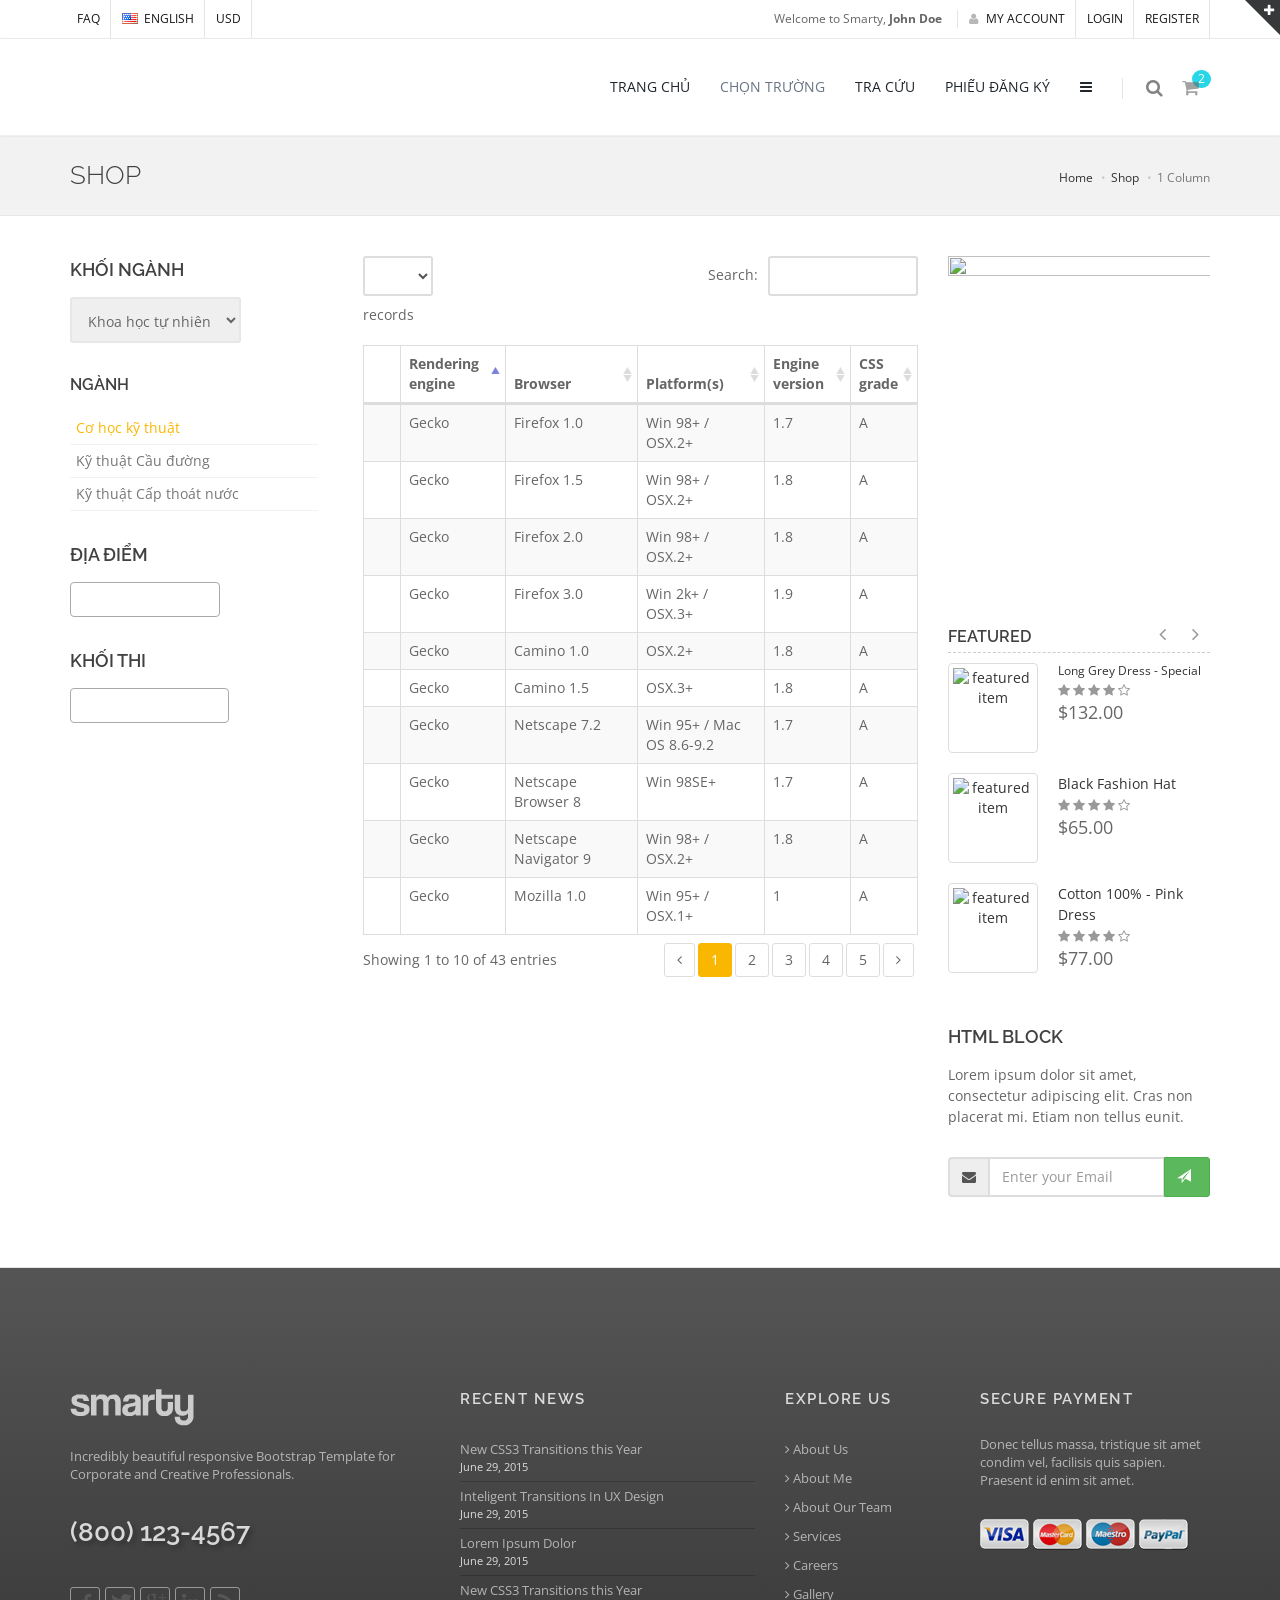
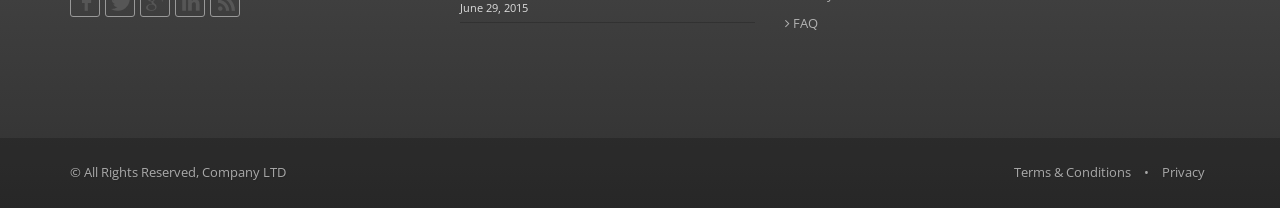
==== static/chon-truong.html @ 38bfbba5 "+ Restructure + Create Chon Truong page" ====
<!DOCTYPE html>
<!--[if IE 8]>			<html class="ie ie8"> <![endif]-->
<!--[if IE 9]>			<html class="ie ie9"> <![endif]-->
<!--[if gt IE 9]><!-->	<html> <!--<![endif]-->
	
<head>
		<meta charset="utf-8" />
		<title>Hỗ trợ kỳ thi THPT Quốc Gia 2017 - FPT University Students' Project</title>
		<meta name="keywords" content="" />
		<meta name="description" content="" />
		<meta name="Author" content="" />

		<!-- mobile settings -->
		<meta name="viewport" content="width=device-width, maximum-scale=1, initial-scale=1, user-scalable=0" />
		<!--[if IE]><meta http-equiv='X-UA-Compatible' content='IE=edge,chrome=1'><![endif]-->

		<!-- WEB FONTS : use %7C instead of | (pipe) -->
		<link href="https://fonts.googleapis.com/css?family=Open+Sans:300,400%7CRaleway:300,400,500,600,700%7CLato:300,400,400italic,600,700" rel="stylesheet" type="text/css" />

		<!-- CORE CSS -->
		<link href="assets/plugins/bootstrap/css/bootstrap.min.css" rel="stylesheet" type="text/css" />
		
		<!-- THEME CSS -->
		<link href="assets/css/essentials.css" rel="stylesheet" type="text/css" />
		<link href="assets/css/layout.css" rel="stylesheet" type="text/css" />

		<!-- PAGE LEVEL SCRIPTS -->
		<link href="assets/css/header-1.css" rel="stylesheet" type="text/css" />
		<link href="assets/css/layout-shop.css" rel="stylesheet" type="text/css" />
		<link href="assets/css/color_scheme/yellow.css" rel="stylesheet" type="text/css" id="color_scheme" />

		<!-- CSS DATATABLES -->
		<link href="assets/css/layout-datatables.css" rel="stylesheet" type="text/css" />

		<!-- CUSTOM -->
		<link href="assets/css/custom.css" rel="stylesheet" type="text/css" />
	</head>

	<!--
		AVAILABLE BODY CLASSES:
		
		smoothscroll 			= create a browser smooth scroll
		enable-animation		= enable WOW animations

		bg-grey					= grey background
		grain-grey				= grey grain background
		grain-blue				= blue grain background
		grain-green				= green grain background
		grain-blue				= blue grain background
		grain-orange			= orange grain background
		grain-yellow			= yellow grain background
		
		boxed 					= boxed layout
		pattern1 ... patern11	= pattern background
		menu-vertical-hide		= hidden, open on click
		
		BACKGROUND IMAGE [together with .boxed class]
		data-background="assets/images/boxed_background/1.jpg"
	-->
	<body class="smoothscroll enable-animation">

		<!-- SLIDE TOP -->
		<div id="slidetop">

			<div class="container">
				
				<div class="row">

					<div class="col-md-4">
						<h6><i class="icon-heart"></i> WHY SMARTY?</h6>
						<p>Lorem ipsum dolor sit amet, consectetur adipiscing elit. Maecenas metus nulla, commodo a sodales sed, dignissim pretium nunc. Nam et lacus neque. Ut enim massa, sodales tempor convallis et, iaculis ac massa. </p>
					</div>

					<div class="col-md-4">
						<h6><i class="icon-attachment"></i> RECENTLY VISITED</h6>
						<ul class="list-unstyled">
							<li><a href="#"><i class="fa fa-angle-right"></i> Consectetur adipiscing elit amet</a></li>
							<li><a href="#"><i class="fa fa-angle-right"></i> This is a very long text, very very very very very very very very very very very very </a></li>
							<li><a href="#"><i class="fa fa-angle-right"></i> Lorem ipsum dolor sit amet</a></li>
							<li><a href="#"><i class="fa fa-angle-right"></i> Dolor sit amet,consectetur adipiscing elit amet</a></li>
							<li><a href="#"><i class="fa fa-angle-right"></i> Consectetur adipiscing elit amet,consectetur adipiscing elit</a></li>
						</ul>
					</div>

					<div class="col-md-4">
						<h6><i class="icon-envelope"></i> CONTACT INFO</h6>
						<ul class="list-unstyled">
							<li><b>Address:</b> PO Box 21132, Here Weare St, <br /> Melbourne, Vivas 2355 Australia</li>
							<li><b>Phone:</b> 1-800-565-2390</li>
							<li><b>Email:</b> <a href="mailto:support@yourname.com">support@yourname.com</a></li>
						</ul>
					</div>

				</div>

			</div>

			<a class="slidetop-toggle" href="#"><!-- toggle button --></a>

		</div>
		<!-- /SLIDE TOP -->


		<!-- wrapper -->
		<div id="wrapper">

			<!-- Top Bar -->
			<div id="topBar">
				<div class="container">

					<!-- right -->
					<ul class="top-links list-inline pull-right">
						<li class="text-welcome hidden-xs">Welcome to Smarty, <strong>John Doe</strong></li>
						<li>
							<a class="dropdown-toggle no-text-underline" data-toggle="dropdown" href="#"><i class="fa fa-user hidden-xs"></i> MY ACCOUNT</a>
							<ul class="dropdown-menu pull-right">
								<li><a tabindex="-1" href="#"><i class="fa fa-history"></i> ORDER HISTORY</a></li>
								<li class="divider"></li>
								<li><a tabindex="-1" href="#"><i class="fa fa-bookmark"></i> MY WISHLIST</a></li>
								<li><a tabindex="-1" href="#"><i class="fa fa-edit"></i> MY REVIEWS</a></li>
								<li><a tabindex="-1" href="#"><i class="fa fa-cog"></i> MY SETTINGS</a></li>
								<li class="divider"></li>
								<li><a tabindex="-1" href="#"><i class="glyphicon glyphicon-off"></i> LOGOUT</a></li>
							</ul>
						</li>
						<li class="hidden-xs"><a href="page-login-1.html">LOGIN</a></li>
						<li class="hidden-xs"><a href="page-register-1.html">REGISTER</a></li>
					</ul>

					<!-- left -->
					<ul class="top-links list-inline">
						<li class="hidden-xs"><a href="page-faq-1.html">FAQ</a></li>
						<li>
							<a class="dropdown-toggle no-text-underline" data-toggle="dropdown" href="#"><img class="flag-lang" src="assets/images/flags/us.png" width="16" height="11" alt="lang" /> ENGLISH</a>
							<ul class="dropdown-langs dropdown-menu">
								<li><a tabindex="-1" href="#"><img class="flag-lang" src="assets/images/flags/us.png" width="16" height="11" alt="lang" /> ENGLISH</a></li>
								<li class="divider"></li>
								<li><a tabindex="-1" href="#"><img class="flag-lang" src="assets/images/flags/de.png" width="16" height="11" alt="lang" /> GERMAN</a></li>
								<li><a tabindex="-1" href="#"><img class="flag-lang" src="assets/images/flags/ru.png" width="16" height="11" alt="lang" /> RUSSIAN</a></li>
								<li><a tabindex="-1" href="#"><img class="flag-lang" src="assets/images/flags/it.png" width="16" height="11" alt="lang" /> ITALIAN</a></li>
							</ul>
						</li>
						<li>
							<a class="dropdown-toggle no-text-underline" data-toggle="dropdown" href="#">USD</a>
							<ul class="dropdown-langs dropdown-menu">
								<li><a tabindex="-1" href="#">USD</a></li>
								<li class="divider"></li>
								<li><a tabindex="-1" href="#">EUR</a></li>
								<li><a tabindex="-1" href="#">GBP</a></li>
							</ul>
						</li>
					</ul>

				</div>
			</div>
			<!-- /Top Bar -->

			<!-- 
				AVAILABLE HEADER CLASSES

				Default nav height: 96px
				.header-md 		= 70px nav height
				.header-sm 		= 60px nav height

				.noborder 		= remove bottom border (only with transparent use)
				.transparent	= transparent header
				.translucent	= translucent header
				.sticky			= sticky header
				.static			= static header
				.dark			= dark header
				.bottom			= header on bottom
				
				shadow-before-1 = shadow 1 header top
				shadow-after-1 	= shadow 1 header bottom
				shadow-before-2 = shadow 2 header top
				shadow-after-2 	= shadow 2 header bottom
				shadow-before-3 = shadow 3 header top
				shadow-after-3 	= shadow 3 header bottom

				.clearfix		= required for mobile menu, do not remove!

				Example Usage:  class="clearfix sticky header-sm transparent noborder"
			-->
			<div id="header" class="sticky clearfix">

				<!-- SEARCH HEADER -->
				<div class="search-box over-header">
					<a id="closeSearch" href="#" class="glyphicon glyphicon-remove"></a>

					<form action="http://theme.stepofweb.com/Smarty/v1.1.2/HTML/page-search-result-1.html" method="get">
						<input type="text" class="form-control" placeholder="SEARCH" />
					</form>
				</div> 
				<!-- /SEARCH HEADER -->


				<!-- TOP NAV -->
				<header id="topNav">
					<div class="container">

						<!-- Mobile Menu Button -->
						<button class="btn btn-mobile" data-toggle="collapse" data-target=".nav-main-collapse">
							<i class="fa fa-bars"></i>
						</button>

						<!-- BUTTONS -->
						<ul class="pull-right nav nav-pills nav-second-main">

							<!-- SEARCH -->
							<li class="search">
								<a href="javascript:;">
									<i class="fa fa-search"></i>
								</a>
							</li>
							<!-- /SEARCH -->


							<!-- QUICK SHOP CART -->
							<li class="quick-cart">
								<a href="#">
									<span class="badge badge-aqua btn-xs badge-corner">2</span>
									<i class="fa fa-shopping-cart"></i> 
								</a>
								<div class="quick-cart-box">
									<h4>Shop Cart</h4>

									<div class="quick-cart-wrapper">

										<a href="#"><!-- cart item -->
											<img src="assets/images/demo/people/300x300/4-min.jpg" width="45" height="45" alt="" />
											<h6><span>2x</span> RED BAG WITH HUGE POCKETS</h6>
											<small>$37.21</small>
										</a><!-- /cart item -->

										<a href="#"><!-- cart item -->
											<img src="assets/images/demo/people/300x300/5-min.jpg" width="45" height="45" alt="" />
											<h6><span>2x</span> THIS IS A VERY LONG TEXT AND WILL BE TRUNCATED</h6>
											<small>$17.18</small>
										</a><!-- /cart item -->

										<!-- cart no items example -->
										<!--
										<a class="text-center" href="#">
											<h6>0 ITEMS ON YOUR CART</h6>
										</a>
										-->

									</div>

									<!-- quick cart footer -->
									<div class="quick-cart-footer clearfix">
										<a href="shop-cart.html" class="btn btn-primary btn-xs pull-right">VIEW CART</a>
										<span class="pull-left"><strong>TOTAL:</strong> $54.39</span>
									</div>
									<!-- /quick cart footer -->

								</div>
							</li>
							<!-- /QUICK SHOP CART -->

						</ul>
						<!-- /BUTTONS -->

						<!-- Logo -->
						<a class="logo pull-left" href="index.html">
							<img src="http://fpt.edu.vn/wp-content/uploads/2015/03/cropped-logo-co-kem-3-sao-012.png" alt="" />
						</a>

						<!-- 
							Top Nav 
							
							AVAILABLE CLASSES:
							submenu-dark = dark sub menu
						-->
						<div class="navbar-collapse pull-right nav-main-collapse collapse submenu-dark">
							<nav class="nav-main">

								<!--
									NOTE
									
									For a regular link, remove "dropdown" class from LI tag and "dropdown-toggle" class from the href.
									Direct Link Example: 

									<li>
										<a href="#">HOME</a>
									</li>
								-->
								
								<ul id="topMain" class="nav nav-pills nav-main">
									<li><!-- HOME -->
										<a href="#">
											TRANG CHỦ
										</a>
									</li>
									<li class="active">
										<a href="#">
											CHỌN TRƯỜNG
										</a>
									</li>
									<li>
										<a href="#">
											TRA CỨU
										</a>
									</li>
									<li>
										<a href="#">
											PHIẾU ĐĂNG KÝ
										</a>
									</li>
									<li>
										<a id="sidepanel_btn" href="#" class="fa fa-bars"></a>
									</li>
								</ul>

							</nav>
						</div>

					</div>
				</header>
				<!-- /Top Nav -->

			</div>


			<!-- 
				PAGE HEADER 
				
				CLASSES:
					.page-header-xs	= 20px margins
					.page-header-md	= 50px margins
					.page-header-lg	= 80px margins
					.page-header-xlg= 130px margins
					.dark			= dark page header

					.shadow-before-1 	= shadow 1 header top
					.shadow-after-1 	= shadow 1 header bottom
					.shadow-before-2 	= shadow 2 header top
					.shadow-after-2 	= shadow 2 header bottom
					.shadow-before-3 	= shadow 3 header top
					.shadow-after-3 	= shadow 3 header bottom
			-->
			<section class="page-header page-header-xs">
				<div class="container">

					<h1>SHOP</h1>

					<!-- breadcrumbs -->
					<ol class="breadcrumb">
						<li><a href="#">Home</a></li>
						<li><a href="#">Shop</a></li>
						<li class="active">1 Column</li>
					</ol><!-- /breadcrumbs -->

				</div>
			</section>
			<!-- /PAGE HEADER -->




			<!-- -->
			<section>
				<div class="container">
					
					<div class="row">

						<!-- CENTER -->
						<div class="col-lg-6 col-md-6 col-sm-6 col-lg-push-3 col-md-push-3 col-sm-push-3">
							<!-- HTML DATATABLES -->
							<table class="table table-striped table-bordered table-hover" id="sample_3">
								<thead>
									<tr>
										<th>Rendering engine</th>
										<th>Browser</th>
										<th class="hidden-xs">Platform(s)</th>
										<th class="hidden-xs">Engine version</th>
										<th class="hidden-xs">CSS grade</th>
									</tr>
								</thead>
								<tbody>
									<tr>
										<td>Trident
										</td>
										<td>Internet Explorer 4.0
										</td>
										<td>Win 95+
										</td>
										<td>4
										</td>
										<td>X
										</td>
									</tr>
									<tr>
										<td>Trident
										</td>
										<td>Internet Explorer 5.0
										</td>
										<td>Win 95+
										</td>
										<td>5
										</td>
										<td>C
										</td>
									</tr>
									<tr>
										<td>Trident
										</td>
										<td>Internet Explorer 5.5
										</td>
										<td>Win 95+
										</td>
										<td>5.5
										</td>
										<td>A
										</td>
									</tr>
									<tr>
										<td>Trident
										</td>
										<td>Internet Explorer 6
										</td>
										<td>Win 98+
										</td>
										<td>6
										</td>
										<td>A
										</td>
									</tr>
									<tr>
										<td>Trident
										</td>
										<td>Internet Explorer 7
										</td>
										<td>Win XP SP2+
										</td>
										<td>7
										</td>
										<td>A
										</td>
									</tr>
									<tr>
										<td>Trident
										</td>
										<td>AOL browser (AOL desktop)
										</td>
										<td>Win XP
										</td>
										<td>6
										</td>
										<td>A
										</td>
									</tr>
									<tr>
										<td>Gecko
										</td>
										<td>Firefox 1.0
										</td>
										<td>Win 98+ / OSX.2+
										</td>
										<td>1.7
										</td>
										<td>A
										</td>
									</tr>
									<tr>
										<td>Gecko
										</td>
										<td>Firefox 1.5
										</td>
										<td>Win 98+ / OSX.2+
										</td>
										<td>1.8
										</td>
										<td>A
										</td>
									</tr>
									<tr>
										<td>Gecko
										</td>
										<td>Firefox 2.0
										</td>
										<td>Win 98+ / OSX.2+
										</td>
										<td>1.8
										</td>
										<td>A
										</td>
									</tr>
									<tr>
										<td>Gecko
										</td>
										<td>Firefox 3.0
										</td>
										<td>Win 2k+ / OSX.3+
										</td>
										<td>1.9
										</td>
										<td>A
										</td>
									</tr>
									<tr>
										<td>Gecko
										</td>
										<td>Camino 1.0
										</td>
										<td>OSX.2+
										</td>
										<td>1.8
										</td>
										<td>A
										</td>
									</tr>
									<tr>
										<td>Gecko
										</td>
										<td>Camino 1.5
										</td>
										<td>OSX.3+
										</td>
										<td>1.8
										</td>
										<td>A
										</td>
									</tr>
									<tr>
										<td>Gecko
										</td>
										<td>Netscape 7.2
										</td>
										<td>Win 95+ / Mac OS 8.6-9.2
										</td>
										<td>1.7
										</td>
										<td>A
										</td>
									</tr>
									<tr>
										<td>Gecko
										</td>
										<td>Netscape Browser 8
										</td>
										<td>Win 98SE+
										</td>
										<td>1.7
										</td>
										<td>A
										</td>
									</tr>
									<tr>
										<td>Gecko
										</td>
										<td>Netscape Navigator 9
										</td>
										<td>Win 98+ / OSX.2+
										</td>
										<td>1.8
										</td>
										<td>A
										</td>
									</tr>
									<tr>
										<td>Gecko
										</td>
										<td>Mozilla 1.0
										</td>
										<td>Win 95+ / OSX.1+
										</td>
										<td>1
										</td>
										<td>A
										</td>
									</tr>
									<tr>
										<td>Gecko
										</td>
										<td>Mozilla 1.1
										</td>
										<td>Win 95+ / OSX.1+
										</td>
										<td>1.1
										</td>
										<td>A
										</td>
									</tr>
									<tr>
										<td>Gecko
										</td>
										<td>Mozilla 1.2
										</td>
										<td>Win 95+ / OSX.1+
										</td>
										<td>1.2
										</td>
										<td>A
										</td>
									</tr>
									<tr>
										<td>Gecko
										</td>
										<td>Mozilla 1.3
										</td>
										<td>Win 95+ / OSX.1+
										</td>
										<td>1.3
										</td>
										<td>A
										</td>
									</tr>
									<tr>
										<td>Gecko
										</td>
										<td>Mozilla 1.4
										</td>
										<td>Win 95+ / OSX.1+
										</td>
										<td>1.4
										</td>
										<td>A
										</td>
									</tr>
									<tr>
										<td>Gecko
										</td>
										<td>Mozilla 1.5
										</td>
										<td>Win 95+ / OSX.1+
										</td>
										<td>1.5
										</td>
										<td>A
										</td>
									</tr>
									<tr>
										<td>Gecko
										</td>
										<td>Mozilla 1.6
										</td>
										<td>Win 95+ / OSX.1+
										</td>
										<td>1.6
										</td>
										<td>A
										</td>
									</tr>
									<tr>
										<td>Gecko
										</td>
										<td>Mozilla 1.7
										</td>
										<td>Win 98+ / OSX.1+
										</td>
										<td>1.7
										</td>
										<td>A
										</td>
									</tr>
									<tr>
										<td>Gecko
										</td>
										<td>Mozilla 1.8
										</td>
										<td>Win 98+ / OSX.1+
										</td>
										<td>1.8
										</td>
										<td>A
										</td>
									</tr>
									<tr>
										<td>Gecko
										</td>
										<td>Seamonkey 1.1
										</td>
										<td>Win 98+ / OSX.2+
										</td>
										<td>1.8
										</td>
										<td>A
										</td>
									</tr>
									<tr>
										<td>Gecko
										</td>
										<td>Epiphany 2.20
										</td>
										<td>Gnome
										</td>
										<td>1.8
										</td>
										<td>A
										</td>
									</tr>
									<tr>
										<td>Webkit
										</td>
										<td>Safari 1.2
										</td>
										<td>OSX.3
										</td>
										<td>125.5
										</td>
										<td>A
										</td>
									</tr>
									<tr>
										<td>Webkit
										</td>
										<td>Safari 1.3
										</td>
										<td>OSX.3
										</td>
										<td>312.8
										</td>
										<td>A
										</td>
									</tr>
									<tr>
										<td>Webkit
										</td>
										<td>Safari 2.0
										</td>
										<td>OSX.4+
										</td>
										<td>419.3
										</td>
										<td>A
										</td>
									</tr>
									<tr>
										<td>Webkit
										</td>
										<td>Safari 3.0
										</td>
										<td>OSX.4+
										</td>
										<td>522.1
										</td>
										<td>A
										</td>
									</tr>
									<tr>
										<td>Webkit
										</td>
										<td>OmniWeb 5.5
										</td>
										<td>OSX.4+
										</td>
										<td>420
										</td>
										<td>A
										</td>
									</tr>
									<tr>
										<td>Webkit
										</td>
										<td>iPod Touch / iPhone
										</td>
										<td>iPod
										</td>
										<td>420.1
										</td>
										<td>A
										</td>
									</tr>
									<tr>
										<td>Webkit
										</td>
										<td>S60
										</td>
										<td>S60
										</td>
										<td>413
										</td>
										<td>A
										</td>
									</tr>
									<tr>
										<td>Presto
										</td>
										<td>Opera 7.0
										</td>
										<td>Win 95+ / OSX.1+
										</td>
										<td>-
										</td>
										<td>A
										</td>
									</tr>
									<tr>
										<td>Presto
										</td>
										<td>Opera 7.5
										</td>
										<td>Win 95+ / OSX.2+
										</td>
										<td>-
										</td>
										<td>A
										</td>
									</tr>
									<tr>
										<td>Presto
										</td>
										<td>Opera 8.0
										</td>
										<td>Win 95+ / OSX.2+
										</td>
										<td>-
										</td>
										<td>A
										</td>
									</tr>
									<tr>
										<td>Presto
										</td>
										<td>Opera 8.5
										</td>
										<td>Win 95+ / OSX.2+
										</td>
										<td>-
										</td>
										<td>A
										</td>
									</tr>
									<tr>
										<td>Presto
										</td>
										<td>Opera 9.0
										</td>
										<td>Win 95+ / OSX.3+
										</td>
										<td>-
										</td>
										<td>A
										</td>
									</tr>
									<tr>
										<td>Presto
										</td>
										<td>Opera 9.2
										</td>
										<td>Win 88+ / OSX.3+
										</td>
										<td>-
										</td>
										<td>A
										</td>
									</tr>
									<tr>
										<td>Presto
										</td>
										<td>Opera 9.5
										</td>
										<td>Win 88+ / OSX.3+
										</td>
										<td>-
										</td>
										<td>A
										</td>
									</tr>
									<tr>
										<td>Presto
										</td>
										<td>Opera for Wii
										</td>
										<td>Wii
										</td>
										<td>-
										</td>
										<td>A
										</td>
									</tr>
									<tr>
										<td>Presto
										</td>
										<td>Nokia N800
										</td>
										<td>N800
										</td>
										<td>-
										</td>
										<td>A
										</td>
									</tr>
									<tr>
										<td>Presto
										</td>
										<td>Nintendo DS browser
										</td>
										<td>Nintendo DS
										</td>
										<td>8.5
										</td>
										<td>C/A<sup>1</sup>
										</td>
									</tr>
								</tbody>
							</table>

						</div>

						<!-- LEFT -->
						<div class="col-lg-3 col-md-3 col-sm-3 col-lg-pull-6 col-md-pull-6 col-sm-pull-6">

							<!-- KHOI NGANH -->
							<div class="margin-bottom-30">

								<h4>KHỐI NGÀNH</h4>

								<select class="">
									<option value="pos_asc">Khoa học tự nhiên</option>
									<option value="pos_desc">Kỹ thuật</option>
									<option value="name_asc">Công nghệ</option>
								</select>
								<!-- <ul class="list-group list-group-bordered list-group-noicon uppercase">
									<li class="list-group-item active">
										<a href="#">KHOA HỌC TỰ NHIÊN</a>
									</li>
									<li class="list-group-item">
										<a href="#">KỸ THUẬT</a>
									</li>
									<li class="list-group-item">
										<a href="#">CÔNG NGHỆ</a>
									</li>
								</ul> -->

							</div>
							<!-- /KHOI NGANH -->

							<!-- NGANH -->
							<div class="side-nav margin-bottom-30">

								<div class="side-nav-head">
									<button class="fa fa-bars"></button>
									<h4>NGÀNH</h4>
								</div>

								<ul class="list-group list-group-bordered list-group-noicon">
									<li class="list-group-item active">
										<a href="#">Cơ học kỹ thuật</a>
									</li>
									<li class="list-group-item">
										<a href="#">Kỹ thuật Cầu đường</a>
									</li>
									<li class="list-group-item">
										<a href="#">Kỹ thuật Cấp thoát nước</a>
									</li>
								</ul>

							</div>
							<!-- /NGANH -->

							<!-- DIA DIEM -->
							<div class="margin-bottom-30">

								<h4>ĐỊA ĐIỂM</h4>

								<select class="js-select2" multiple="multiple">
								  <option value="HN">Hà Nội</option>
								  <option value="DN">Đà Nẵng</option>
								  <option value="HCM">Hồ Chí Minh</option>
								  <option value="VT">Bà Rịa - Vũng Tàu</option>
								  <option value="CT">Cần Thơ</option>
								  <option value="CM">Cà Mau</option>
								</select>

							</div>
							<!-- /DIA DIEM -->

							<!-- KHOI THI -->
							<div class="margin-bottom-30">

								<h4>KHỐI THI</h4>

								<select class="js-select2" multiple="multiple">
								  <option value="A">A - Toán, Lí, Hoá</option>
								  <option value="B">B - Toán, Hoá, Sinh</option>
								  <option value="C">C - Văn, Sử, Địa</option>
								</select>

							</div>
							<!-- /KHOI THI -->

						</div>

						<!-- RIGHT -->
						<div class="col-lg-3 col-md-3 col-sm-3">

							<!-- BANNER ROTATOR -->
							<div class="owl-carousel buttons-autohide controlls-over margin-bottom-30 text-center" data-plugin-options='{"singleItem": true, "autoPlay": 4000, "navigation": true, "pagination": false, "transitionStyle":"goDown"}'>
								<a href="#">
									<img class="img-responsive" src="assets/images/demo/shop/banners/off_1.png" width="270" height="350" alt="">
								</a>
								<a href="#">
									<img class="img-responsive" src="assets/images/demo/shop/banners/off_2.png" width="270" height="350" alt="">
								</a>
							</div>
							<!-- /BANNER ROTATOR -->


							<!-- FEATURED -->
							<div class="margin-bottom-30">

								<h2 class="owl-featured">FEATURED</h2>
								<div class="owl-carousel featured" data-plugin-options='{"singleItem": true, "stopOnHover":false, "autoPlay":false, "autoHeight": false, "navigation": true, "pagination": false}'>
									
									<div><!-- SLIDE 1 -->
										<ul class="list-unstyled nomargin nopadding text-left">

											<li class="clearfix"><!-- item -->
												<div class="thumbnail featured clearfix pull-left">
													<a href="#">
														<img src="assets/images/demo/shop/products/100x100/p10.jpg" width="80" height="80" alt="featured item">
													</a>
												</div>

												<a class="block size-12" href="#">Long Grey Dress - Special</a>
												<div class="rating rating-4 size-13 width-100 text-left"><!-- rating-0 ... rating-5 --></div>
												<div class="size-18 text-left">$132.00</div>
											</li><!-- /item -->

											<li class="clearfix"><!-- item -->
												<div class="thumbnail featured clearfix pull-left">
													<a href="#">
														<img src="assets/images/demo/shop/products/100x100/p2.jpg" width="80" height="80" alt="featured item">
													</a>
												</div>

												<a class="block size-1" href="#">Black Fashion Hat</a>
												<div class="rating rating-4 size-13 width-100 text-left"><!-- rating-0 ... rating-5 --></div>
												<div class="size-18 text-left">$65.00</div>
											</li><!-- /item -->

											<li class="clearfix"><!-- item -->
												<div class="thumbnail featured clearfix pull-left">
													<a href="#">
														<img src="assets/images/demo/shop/products/100x100/p13.jpg" width="80" height="80" alt="featured item">
													</a>
												</div>

												<a class="block size-1" href="#">Cotton 100% - Pink Dress</a>
												<div class="rating rating-4 size-13 width-100 text-left"><!-- rating-0 ... rating-5 --></div>
												<div class="size-18 text-left">$77.00</div>
											</li><!-- /item -->

										</ul>
									</div><!-- /SLIDE 1 -->

									<div><!-- SLIDE 2 -->
										<ul class="list-unstyled nomargin nopadding text-left">

											<li class="clearfix"><!-- item -->
												<div class="thumbnail featured clearfix pull-left">
													<a href="#">
														<img src="assets/images/demo/shop/products/100x100/p12.jpg" width="80" height="80" alt="featured item">
													</a>
												</div>

												<a class="block size-12" href="#">Long Grey Dress - Special</a>
												<div class="rating rating-4 size-13 width-100 text-left"><!-- rating-0 ... rating-5 --></div>
												<div class="size-18 text-left">$132.00</div>
											</li><!-- /item -->

											<li class="clearfix"><!-- item -->
												<div class="thumbnail featured clearfix pull-left">
													<a href="#">
														<img src="assets/images/demo/shop/products/100x100/p6.jpg" width="80" height="80" alt="featured item">
													</a>
												</div>

												<a class="block size-1" href="#">Black Fashion Hat</a>
												<div class="rating rating-4 size-13 width-100 text-left"><!-- rating-0 ... rating-5 --></div>
												<div class="size-18 text-left">$65.00</div>
											</li><!-- /item -->

											<li class="clearfix"><!-- item -->
												<div class="thumbnail featured clearfix pull-left">
													<a href="#">
														<img src="assets/images/demo/shop/products/100x100/p14.jpg" width="80" height="80" alt="featured item">
													</a>
												</div>

												<a class="block size-1" href="#">Cotton 100% - Pink Dress</a>
												<div class="rating rating-4 size-13 width-100 text-left"><!-- rating-0 ... rating-5 --></div>
												<div class="size-18 text-left">$77.00</div>
											</li><!-- /item -->

										</ul>
									</div><!-- /SLIDE 2 -->

								</div>
							
							</div>
							<!-- /FEATURED -->


							<!-- HTML BLOCK -->
							<div class="margin-bottom-30">
								<h4>HTML BLOCK</h4>
								<p>Lorem ipsum dolor sit amet, consectetur adipiscing elit. Cras non placerat mi. Etiam non tellus eunit.</p>

								<form action="#" role="form" method="post">
									<div class="input-group">
										<span class="input-group-addon"><i class="fa fa-envelope"></i></span>
										<input type="email" id="email" name="email" class="form-control required" placeholder="Enter your Email">
										<span class="input-group-btn">
											<button class="btn btn-success" type="submit"><i class="glyphicon glyphicon-send"></i></button>
										</span>
									</div>
								</form>

							</div>
							<!-- /HTML BLOCK -->

						</div>

					</div>
					
				</div>
			</section>
			<!-- / -->




			<!-- FOOTER -->
			<footer id="footer">
				<div class="container">

					<div class="row margin-top-60 margin-bottom-40 size-13">

						<!-- col #1 -->
						<div class="col-md-4 col-sm-4">

							<!-- Footer Logo -->
							<img class="footer-logo" src="assets/images/logo-footer.png" alt="" />

							<p>
								Incredibly beautiful responsive Bootstrap Template for Corporate and Creative Professionals.
							</p>

							<h2>(800) 123-4567</h2>

							<!-- Social Icons -->
							<div class="clearfix">

								<a href="#" class="social-icon social-icon-sm social-icon-border social-facebook pull-left" data-toggle="tooltip" data-placement="top" title="Facebook">
									<i class="icon-facebook"></i>
									<i class="icon-facebook"></i>
								</a>

								<a href="#" class="social-icon social-icon-sm social-icon-border social-twitter pull-left" data-toggle="tooltip" data-placement="top" title="Twitter">
									<i class="icon-twitter"></i>
									<i class="icon-twitter"></i>
								</a>

								<a href="#" class="social-icon social-icon-sm social-icon-border social-gplus pull-left" data-toggle="tooltip" data-placement="top" title="Google plus">
									<i class="icon-gplus"></i>
									<i class="icon-gplus"></i>
								</a>

								<a href="#" class="social-icon social-icon-sm social-icon-border social-linkedin pull-left" data-toggle="tooltip" data-placement="top" title="Linkedin">
									<i class="icon-linkedin"></i>
									<i class="icon-linkedin"></i>
								</a>

								<a href="#" class="social-icon social-icon-sm social-icon-border social-rss pull-left" data-toggle="tooltip" data-placement="top" title="Rss">
									<i class="icon-rss"></i>
									<i class="icon-rss"></i>
								</a>

							</div>
							<!-- /Social Icons -->

						</div>
						<!-- /col #1 -->

						<!-- col #2 -->
						<div class="col-md-8 col-sm-8">

							<div class="row">

								<div class="col-md-5 hidden-sm hidden-xs">
									<h4 class="letter-spacing-1">RECENT NEWS</h4>
									<ul class="list-unstyled footer-list half-paddings">
										<li>
											<a class="block" href="#">New CSS3 Transitions this Year</a>
											<small>June 29, 2015</small>
										</li>
										<li>
											<a class="block" href="#">Inteligent Transitions In UX Design</a>
											<small>June 29, 2015</small>
										</li>
										<li>
											<a class="block" href="#">Lorem Ipsum Dolor</a>
											<small>June 29, 2015</small>
										</li>
										<li>
											<a class="block" href="#">New CSS3 Transitions this Year</a>
											<small>June 29, 2015</small>
										</li>
									</ul>
								</div>

								<div class="col-md-3 hidden-sm hidden-xs">
									<h4 class="letter-spacing-1">EXPLORE US</h4>
									<ul class="list-unstyled footer-list half-paddings noborder">
										<li><a class="block" href="#"><i class="fa fa-angle-right"></i> About Us</a></li>
										<li><a class="block" href="#"><i class="fa fa-angle-right"></i> About Me</a></li>
										<li><a class="block" href="#"><i class="fa fa-angle-right"></i> About Our Team</a></li>
										<li><a class="block" href="#"><i class="fa fa-angle-right"></i> Services</a></li>
										<li><a class="block" href="#"><i class="fa fa-angle-right"></i> Careers</a></li>
										<li><a class="block" href="#"><i class="fa fa-angle-right"></i> Gallery</a></li>
										<li><a class="block" href="#"><i class="fa fa-angle-right"></i> FAQ</a></li>
									</ul>
								</div>

								<div class="col-md-4">
									<h4 class="letter-spacing-1">SECURE PAYMENT</h4>
									<p>Donec tellus massa, tristique sit amet condim vel, facilisis quis sapien. Praesent id enim sit amet.</p>
									<p>	<!-- see assets/images/cc/ for more icons -->
										<img src="assets/images/cc/Visa.png" alt="" />
										<img src="assets/images/cc/Mastercard.png" alt="" />
										<img src="assets/images/cc/Maestro.png" alt="" />
										<img src="assets/images/cc/PayPal.png" alt="" />
									</p>
								</div>

							</div>

						</div>
						<!-- /col #2 -->

					</div>

				</div>

				<div class="copyright">
					<div class="container">
						<ul class="pull-right nomargin list-inline mobile-block">
							<li><a href="#">Terms &amp; Conditions</a></li>
							<li>&bull;</li>
							<li><a href="#">Privacy</a></li>
						</ul>

						&copy; All Rights Reserved, Company LTD
					</div>
				</div>

			</footer>
			<!-- /FOOTER -->

		</div>
		<!-- /wrapper -->


		<!-- SCROLL TO TOP -->
		<a href="#" id="toTop"></a>


		<!-- PRELOADER -->
		<!-- <div id="preloader">
			<div class="inner">
				<span class="loader"></span>
			</div>
		</div> --><!-- /PRELOADER -->


		<!-- JAVASCRIPT FILES -->
		<script type="text/javascript" src="assets/plugins/jquery/jquery-2.1.4.min.js"></script>
		<script src="https://maxcdn.bootstrapcdn.com/bootstrap/3.3.7/js/bootstrap.min.js" integrity="sha384-Tc5IQib027qvyjSMfHjOMaLkfuWVxZxUPnCJA7l2mCWNIpG9mGCD8wGNIcPD7Txa" crossorigin="anonymous"></script>
		<script type="text/javascript">var plugin_path = 'assets/plugins/';</script>
		<script type="text/javascript" src="assets/js/scripts.js"></script>
		<script type="text/javascript" src="assets/plugins/select2/js/select2.full.min.js"></script>

		
		<!-- STYLESWITCHER - REMOVE -->
		<!-- <script async type="text/javascript" src="assets/plugins/styleswitcher/styleswitcher.js"></script> -->

		<!-- PAGE LEVEL SCRIPTS -->
		<script type="text/javascript" src="assets/js/view/demo.shop.js"></script>
		<script type="text/javascript">
			$(document).ready(function(){
				$('.js-select2').select2();
			});
		</script>


		<!-- JS DATATABLES -->
		<script type="text/javascript" src="assets/plugins/datatables/js/jquery.dataTables.min.js"></script>
		<script type="text/javascript" src="assets/plugins/datatables/js/dataTables.tableTools.min.js"></script>
		<script type="text/javascript" src="assets/plugins/datatables/js/dataTables.colReorder.min.js"></script>
		<script type="text/javascript" src="assets/plugins/datatables/js/dataTables.scroller.min.js"></script>
		<script type="text/javascript" src="assets/plugins/datatables/dataTables.bootstrap.js"></script>
		<script type="text/javascript" src="assets/plugins/select2/js/select2.full.min.js"></script>
		<script type="text/javascript">
			function initTable3() {
				var table = jQuery('#sample_3');

				/* Formatting function for row expanded details */
				function fnFormatDetails(oTable, nTr) {
					var aData = oTable.fnGetData(nTr);
					var sOut = '';
					sOut += 'Platform(s):	' + aData[2];
					sOut += 'Engine version:	' + aData[3];
					sOut += 'CSS grade:	' + aData[4];
					sOut += '';
					sOut += 'Others:	Could provide a link here';

					return sOut;
				}

				/*
				 * Insert a 'details' column to the table
				 */
				var nCloneTh = document.createElement('th');
				nCloneTh.className = "table-checkbox";
				
				var nCloneTd = document.createElement('td');
				nCloneTd.innerHTML = '';

				table.find('thead tr').each(function () {
					this.insertBefore(nCloneTh, this.childNodes[0]);
				});

				table.find('tbody tr').each(function () {
					this.insertBefore(nCloneTd.cloneNode(true), this.childNodes[0]);
				});

				var oTable = table.dataTable({
					"columnDefs": [{
						"orderable": false,
						"targets": [0]
					}],
					"order": [
						[1, 'asc']
					],
					"lengthMenu": [
						[5, 15, 20, -1],
						[5, 15, 20, "All"] // change per page values here
					],
					// set the initial value
					"pageLength": 10,
				});

				var tableWrapper = jQuery('#sample_4_wrapper'); // datatable creates the table wrapper by adding with id {your_table_jd}_wrapper
				var tableColumnToggler = jQuery('#sample_4_column_toggler');

				/* modify datatable control inputs */
				tableWrapper.find('.dataTables_length select').select2(); // initialize select2 dropdown

				/* Add event listener for opening and closing details
				 * Note that the indicator for showing which row is open is not controlled by DataTables,
				 * rather it is done here
				 */
				table.on('click', ' tbody td .row-details', function () {
					var nTr = jQuery(this).parents('tr')[0];
					if (oTable.fnIsOpen(nTr)) {
						/* This row is already open - close it */
						jQuery(this).addClass("row-details-close").removeClass("row-details-open");
						oTable.fnClose(nTr);
					} else {
						/* Open this row */
						jQuery(this).addClass("row-details-open").removeClass("row-details-close");
						oTable.fnOpen(nTr, fnFormatDetails(oTable, nTr), 'details');
					}
				});

				/* handle show/hide columns*/
				jQuery('input[type="checkbox"]', tableColumnToggler).change(function () {
					/* Get the DataTables object again - this is not a recreation, just a get of the object */
					var iCol = parseInt(jQuery(this).attr("data-column"));
					var bVis = oTable.fnSettings().aoColumns[iCol].bVisible;
					oTable.fnSetColumnVis(iCol, (bVis ? false : true));
				});
			}


			// Table Init
			initTable3();
		</script>
	</body>

</html>
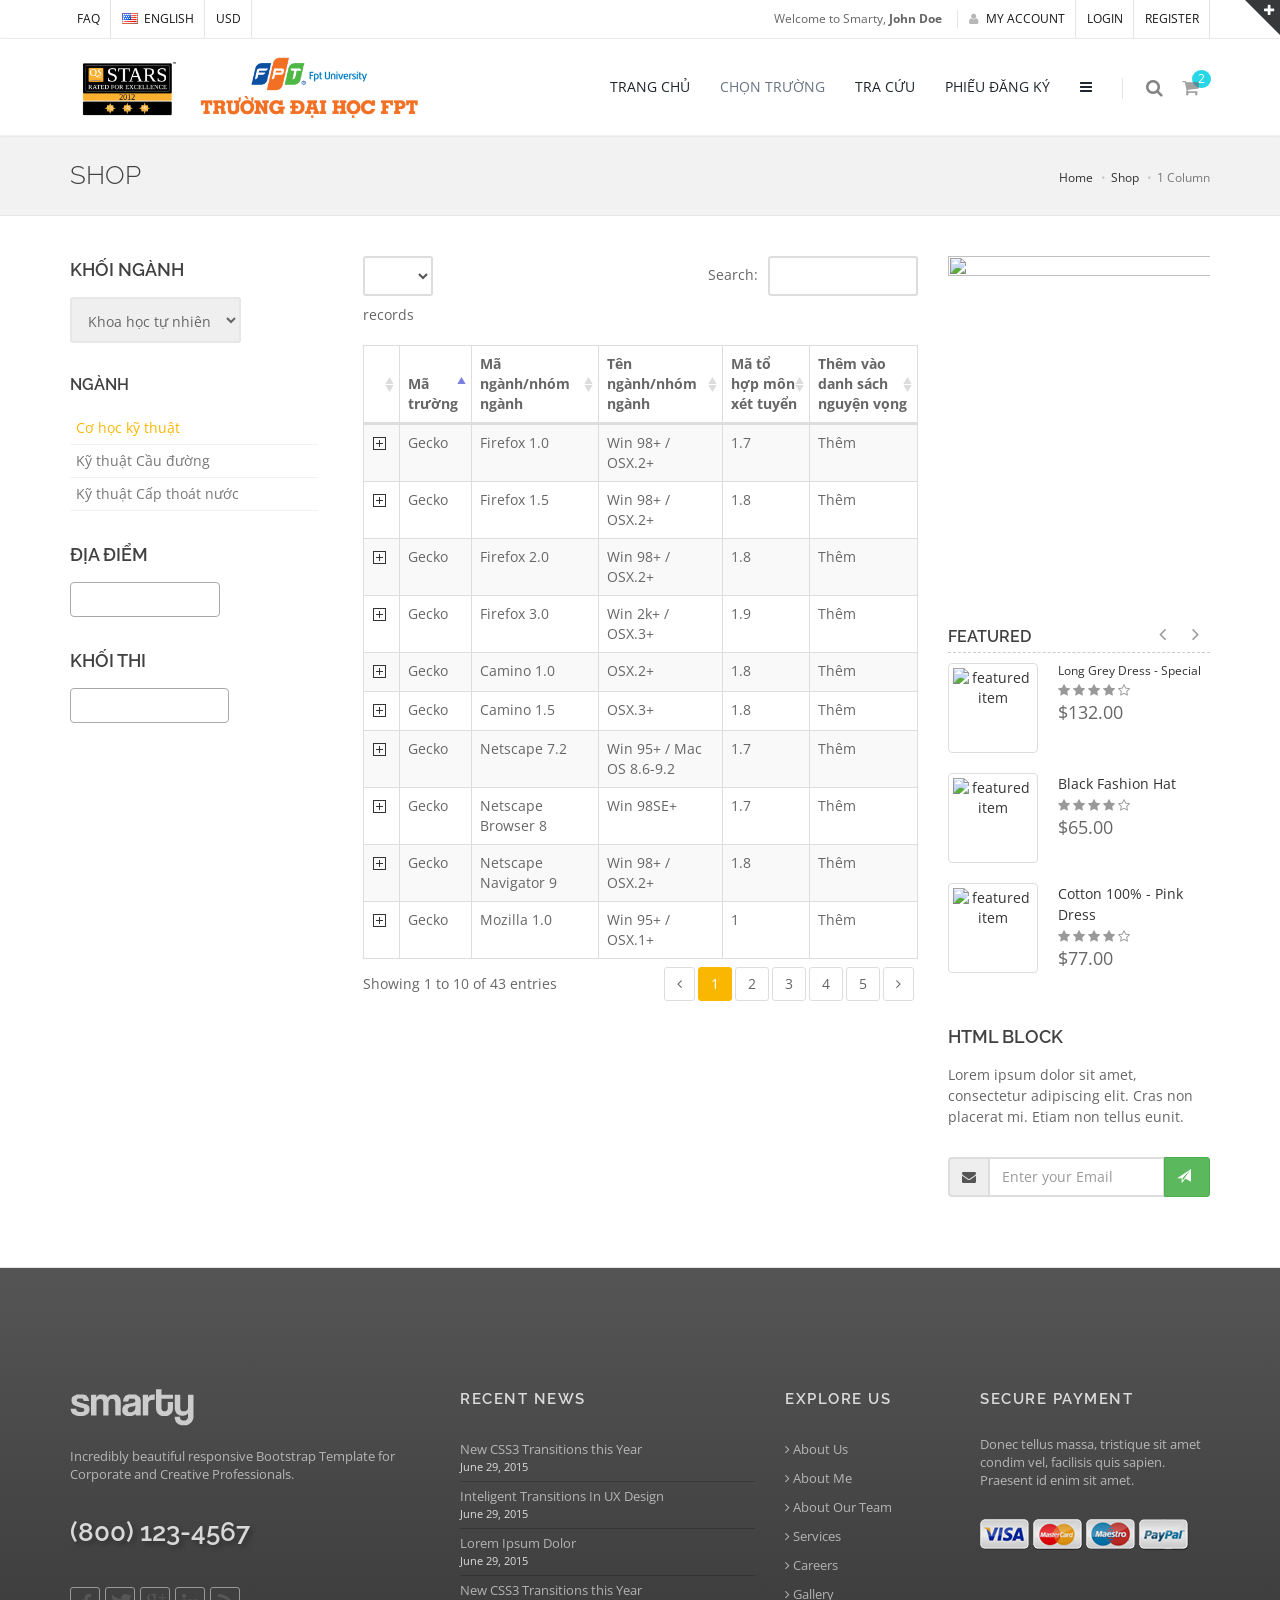
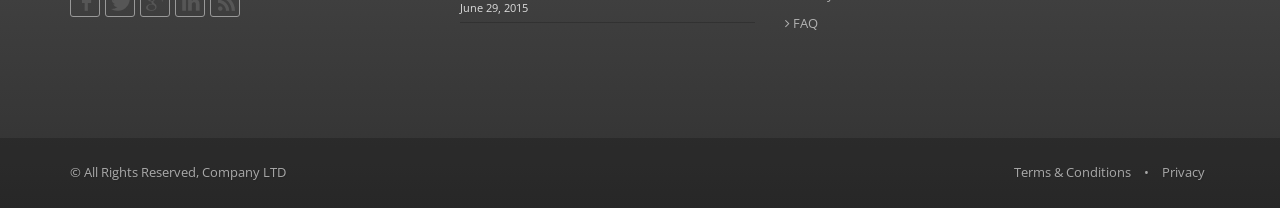
==== commit 22714e0c: "fix" ====
--- a/static/chon-truong.html
+++ b/static/chon-truong.html
@@ -263,7 +263,7 @@
 
 						<!-- Logo -->
 						<a class="logo pull-left" href="index.html">
-							<img src="http://fpt.edu.vn/wp-content/uploads/2015/03/cropped-logo-co-kem-3-sao-012.png" alt="" />
+							<img src="assets/images/logo.png" alt="" />
 						</a>
 
 						<!-- 
@@ -288,12 +288,12 @@
 								
 								<ul id="topMain" class="nav nav-pills nav-main">
 									<li><!-- HOME -->
-										<a href="#">
+										<a href="index.html">
 											TRANG CHỦ
 										</a>
 									</li>
 									<li class="active">
-										<a href="#">
+										<a href="chon-truong.html">
 											CHỌN TRƯỜNG
 										</a>
 									</li>
@@ -370,11 +370,11 @@
 							<table class="table table-striped table-bordered table-hover" id="sample_3">
 								<thead>
 									<tr>
-										<th>Rendering engine</th>
-										<th>Browser</th>
-										<th class="hidden-xs">Platform(s)</th>
-										<th class="hidden-xs">Engine version</th>
-										<th class="hidden-xs">CSS grade</th>
+										<th>Mã trường</th>
+										<th>Mã ngành/nhóm ngành</th>
+										<th class="hidden-xs">Tên ngành/nhóm ngành</th>
+										<th class="hidden-xs">Mã tổ hợp môn xét tuyển</th>
+										<th class="hidden-xs">Thêm vào danh sách nguyện vọng</th>
 									</tr>
 								</thead>
 								<tbody>
@@ -1285,7 +1285,6 @@
 			});
 		</script>
 
-
 		<!-- JS DATATABLES -->
 		<script type="text/javascript" src="assets/plugins/datatables/js/jquery.dataTables.min.js"></script>
 		<script type="text/javascript" src="assets/plugins/datatables/js/dataTables.tableTools.min.js"></script>
@@ -1317,7 +1316,7 @@
 				nCloneTh.className = "table-checkbox";
 				
 				var nCloneTd = document.createElement('td');
-				nCloneTd.innerHTML = '';
+				nCloneTd.innerHTML = '<span class="row-details row-details-close"></span>';
 
 				table.find('thead tr').each(function () {
 					this.insertBefore(nCloneTh, this.childNodes[0]);
@@ -1328,10 +1327,16 @@
 				});
 
 				var oTable = table.dataTable({
-					"columnDefs": [{
-						"orderable": false,
-						"targets": [0]
-					}],
+					"aoColumnDefs": [ {
+				      "aTargets": [ 5 ],
+				      "mRender": function ( data, type, full ) {
+				        return '<a href="#">Thêm</a>';
+				      }
+				    } ],
+					// "columnDefs": [{
+					// 	"orderable": false,
+					// 	"targets": [0]
+					// }],
 					"order": [
 						[1, 'asc']
 					],
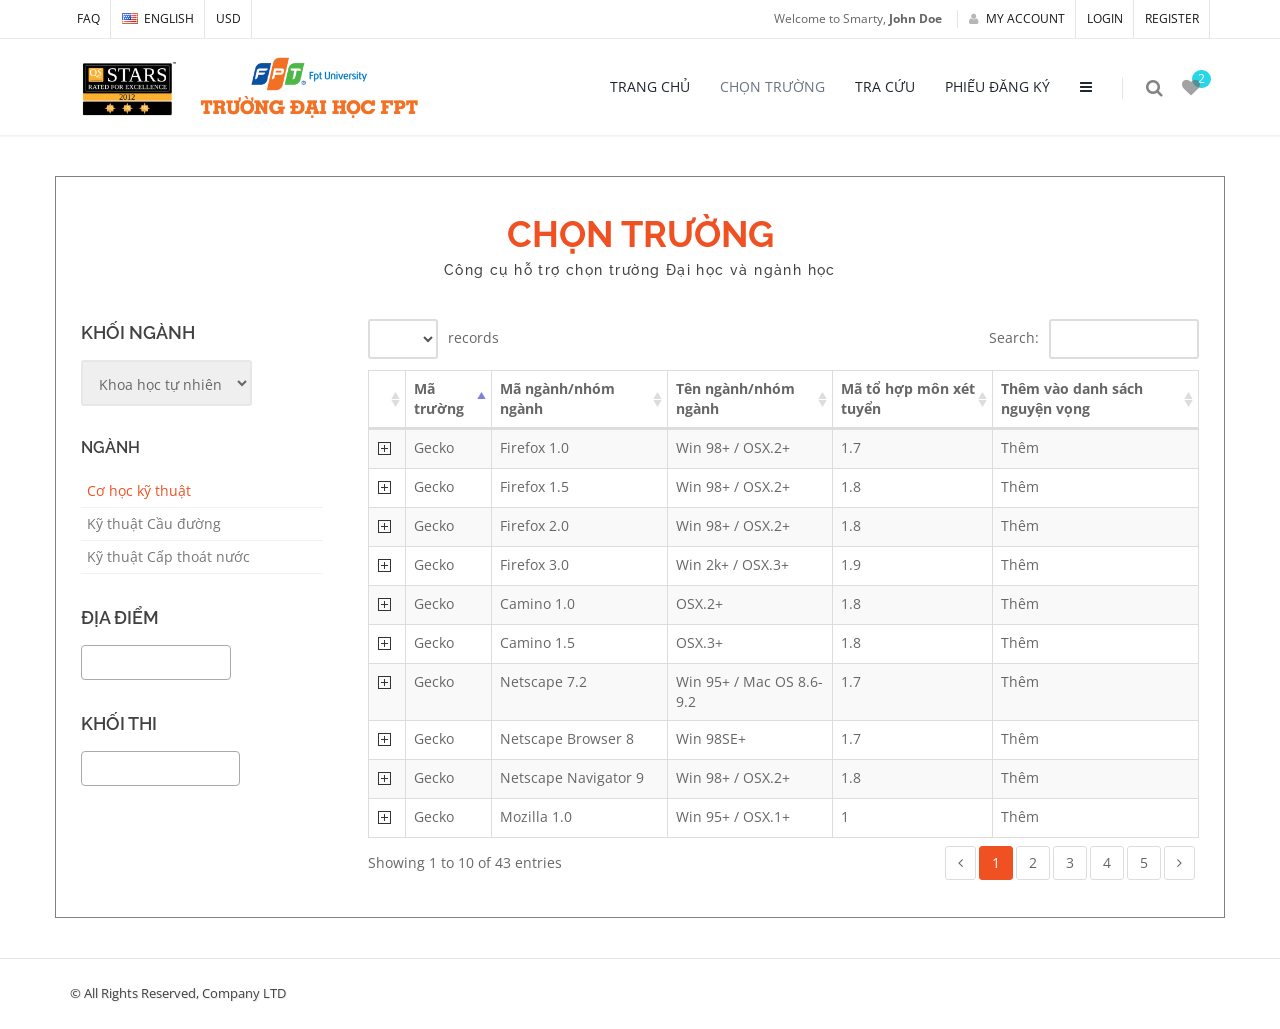
==== commit 042ae4d3: "Fix" ====
--- a/static/chon-truong.html
+++ b/static/chon-truong.html
@@ -27,7 +27,7 @@
 		<!-- PAGE LEVEL SCRIPTS -->
 		<link href="assets/css/header-1.css" rel="stylesheet" type="text/css" />
 		<link href="assets/css/layout-shop.css" rel="stylesheet" type="text/css" />
-		<link href="assets/css/color_scheme/yellow.css" rel="stylesheet" type="text/css" id="color_scheme" />
+		<link href="assets/css/color_scheme/orange.css" rel="stylesheet" type="text/css" id="color_scheme" />
 
 		<!-- CSS DATATABLES -->
 		<link href="assets/css/layout-datatables.css" rel="stylesheet" type="text/css" />
@@ -58,48 +58,6 @@
 		data-background="assets/images/boxed_background/1.jpg"
 	-->
 	<body class="smoothscroll enable-animation">
-
-		<!-- SLIDE TOP -->
-		<div id="slidetop">
-
-			<div class="container">
-				
-				<div class="row">
-
-					<div class="col-md-4">
-						<h6><i class="icon-heart"></i> WHY SMARTY?</h6>
-						<p>Lorem ipsum dolor sit amet, consectetur adipiscing elit. Maecenas metus nulla, commodo a sodales sed, dignissim pretium nunc. Nam et lacus neque. Ut enim massa, sodales tempor convallis et, iaculis ac massa. </p>
-					</div>
-
-					<div class="col-md-4">
-						<h6><i class="icon-attachment"></i> RECENTLY VISITED</h6>
-						<ul class="list-unstyled">
-							<li><a href="#"><i class="fa fa-angle-right"></i> Consectetur adipiscing elit amet</a></li>
-							<li><a href="#"><i class="fa fa-angle-right"></i> This is a very long text, very very very very very very very very very very very very </a></li>
-							<li><a href="#"><i class="fa fa-angle-right"></i> Lorem ipsum dolor sit amet</a></li>
-							<li><a href="#"><i class="fa fa-angle-right"></i> Dolor sit amet,consectetur adipiscing elit amet</a></li>
-							<li><a href="#"><i class="fa fa-angle-right"></i> Consectetur adipiscing elit amet,consectetur adipiscing elit</a></li>
-						</ul>
-					</div>
-
-					<div class="col-md-4">
-						<h6><i class="icon-envelope"></i> CONTACT INFO</h6>
-						<ul class="list-unstyled">
-							<li><b>Address:</b> PO Box 21132, Here Weare St, <br /> Melbourne, Vivas 2355 Australia</li>
-							<li><b>Phone:</b> 1-800-565-2390</li>
-							<li><b>Email:</b> <a href="mailto:support@yourname.com">support@yourname.com</a></li>
-						</ul>
-					</div>
-
-				</div>
-
-			</div>
-
-			<a class="slidetop-toggle" href="#"><!-- toggle button --></a>
-
-		</div>
-		<!-- /SLIDE TOP -->
-
 
 		<!-- wrapper -->
 		<div id="wrapper">
@@ -219,7 +177,7 @@
 							<li class="quick-cart">
 								<a href="#">
 									<span class="badge badge-aqua btn-xs badge-corner">2</span>
-									<i class="fa fa-shopping-cart"></i> 
+									<i class="fa fa-heart"></i> 
 								</a>
 								<div class="quick-cart-box">
 									<h4>Shop Cart</h4>
@@ -303,7 +261,7 @@
 										</a>
 									</li>
 									<li>
-										<a href="#">
+										<a href="phieu-dang-ky.html">
 											PHIẾU ĐĂNG KÝ
 										</a>
 									</li>
@@ -339,35 +297,25 @@
 					.shadow-before-3 	= shadow 3 header top
 					.shadow-after-3 	= shadow 3 header bottom
 			-->
-			<section class="page-header page-header-xs">
+
+
+
+
+			<!-- -->
+			<section class="section-smoke">
 				<div class="container">
 
-					<h1>SHOP</h1>
-
-					<!-- breadcrumbs -->
-					<ol class="breadcrumb">
-						<li><a href="#">Home</a></li>
-						<li><a href="#">Shop</a></li>
-						<li class="active">1 Column</li>
-					</ol><!-- /breadcrumbs -->
-
-				</div>
-			</section>
-			<!-- /PAGE HEADER -->
-
-
-
-
-			<!-- -->
-			<section>
-				<div class="container">
-					
+					<header class="text-center margin-bottom-40">
+						<h1 class="weight-700"><span>CHỌN TRƯỜNG</span></h1>
+						<h2 class="weight-500 letter-spacing-1 size-14">Công cụ hỗ trợ chọn trường Đại học và ngành học</h2>
+					</header>
+
 					<div class="row">
 
 						<!-- CENTER -->
-						<div class="col-lg-6 col-md-6 col-sm-6 col-lg-push-3 col-md-push-3 col-sm-push-3">
+						<div class="col-lg-9 col-md-9 col-sm-9 col-lg-push-3 col-md-push-3 col-sm-push-3">
 							<!-- HTML DATATABLES -->
-							<table class="table table-striped table-bordered table-hover" id="sample_3">
+							<table class="table table-striped table-bordered table-hover" id="tableResults">
 								<thead>
 									<tr>
 										<th>Mã trường</th>
@@ -900,7 +848,7 @@
 						</div>
 
 						<!-- LEFT -->
-						<div class="col-lg-3 col-md-3 col-sm-3 col-lg-pull-6 col-md-pull-6 col-sm-pull-6">
+						<div class="col-lg-3 col-md-3 col-sm-3 col-lg-pull-9 col-md-pull-9 col-sm-pull-9">
 
 							<!-- KHOI NGANH -->
 							<div class="margin-bottom-30">
@@ -983,137 +931,6 @@
 
 						</div>
 
-						<!-- RIGHT -->
-						<div class="col-lg-3 col-md-3 col-sm-3">
-
-							<!-- BANNER ROTATOR -->
-							<div class="owl-carousel buttons-autohide controlls-over margin-bottom-30 text-center" data-plugin-options='{"singleItem": true, "autoPlay": 4000, "navigation": true, "pagination": false, "transitionStyle":"goDown"}'>
-								<a href="#">
-									<img class="img-responsive" src="assets/images/demo/shop/banners/off_1.png" width="270" height="350" alt="">
-								</a>
-								<a href="#">
-									<img class="img-responsive" src="assets/images/demo/shop/banners/off_2.png" width="270" height="350" alt="">
-								</a>
-							</div>
-							<!-- /BANNER ROTATOR -->
-
-
-							<!-- FEATURED -->
-							<div class="margin-bottom-30">
-
-								<h2 class="owl-featured">FEATURED</h2>
-								<div class="owl-carousel featured" data-plugin-options='{"singleItem": true, "stopOnHover":false, "autoPlay":false, "autoHeight": false, "navigation": true, "pagination": false}'>
-									
-									<div><!-- SLIDE 1 -->
-										<ul class="list-unstyled nomargin nopadding text-left">
-
-											<li class="clearfix"><!-- item -->
-												<div class="thumbnail featured clearfix pull-left">
-													<a href="#">
-														<img src="assets/images/demo/shop/products/100x100/p10.jpg" width="80" height="80" alt="featured item">
-													</a>
-												</div>
-
-												<a class="block size-12" href="#">Long Grey Dress - Special</a>
-												<div class="rating rating-4 size-13 width-100 text-left"><!-- rating-0 ... rating-5 --></div>
-												<div class="size-18 text-left">$132.00</div>
-											</li><!-- /item -->
-
-											<li class="clearfix"><!-- item -->
-												<div class="thumbnail featured clearfix pull-left">
-													<a href="#">
-														<img src="assets/images/demo/shop/products/100x100/p2.jpg" width="80" height="80" alt="featured item">
-													</a>
-												</div>
-
-												<a class="block size-1" href="#">Black Fashion Hat</a>
-												<div class="rating rating-4 size-13 width-100 text-left"><!-- rating-0 ... rating-5 --></div>
-												<div class="size-18 text-left">$65.00</div>
-											</li><!-- /item -->
-
-											<li class="clearfix"><!-- item -->
-												<div class="thumbnail featured clearfix pull-left">
-													<a href="#">
-														<img src="assets/images/demo/shop/products/100x100/p13.jpg" width="80" height="80" alt="featured item">
-													</a>
-												</div>
-
-												<a class="block size-1" href="#">Cotton 100% - Pink Dress</a>
-												<div class="rating rating-4 size-13 width-100 text-left"><!-- rating-0 ... rating-5 --></div>
-												<div class="size-18 text-left">$77.00</div>
-											</li><!-- /item -->
-
-										</ul>
-									</div><!-- /SLIDE 1 -->
-
-									<div><!-- SLIDE 2 -->
-										<ul class="list-unstyled nomargin nopadding text-left">
-
-											<li class="clearfix"><!-- item -->
-												<div class="thumbnail featured clearfix pull-left">
-													<a href="#">
-														<img src="assets/images/demo/shop/products/100x100/p12.jpg" width="80" height="80" alt="featured item">
-													</a>
-												</div>
-
-												<a class="block size-12" href="#">Long Grey Dress - Special</a>
-												<div class="rating rating-4 size-13 width-100 text-left"><!-- rating-0 ... rating-5 --></div>
-												<div class="size-18 text-left">$132.00</div>
-											</li><!-- /item -->
-
-											<li class="clearfix"><!-- item -->
-												<div class="thumbnail featured clearfix pull-left">
-													<a href="#">
-														<img src="assets/images/demo/shop/products/100x100/p6.jpg" width="80" height="80" alt="featured item">
-													</a>
-												</div>
-
-												<a class="block size-1" href="#">Black Fashion Hat</a>
-												<div class="rating rating-4 size-13 width-100 text-left"><!-- rating-0 ... rating-5 --></div>
-												<div class="size-18 text-left">$65.00</div>
-											</li><!-- /item -->
-
-											<li class="clearfix"><!-- item -->
-												<div class="thumbnail featured clearfix pull-left">
-													<a href="#">
-														<img src="assets/images/demo/shop/products/100x100/p14.jpg" width="80" height="80" alt="featured item">
-													</a>
-												</div>
-
-												<a class="block size-1" href="#">Cotton 100% - Pink Dress</a>
-												<div class="rating rating-4 size-13 width-100 text-left"><!-- rating-0 ... rating-5 --></div>
-												<div class="size-18 text-left">$77.00</div>
-											</li><!-- /item -->
-
-										</ul>
-									</div><!-- /SLIDE 2 -->
-
-								</div>
-							
-							</div>
-							<!-- /FEATURED -->
-
-
-							<!-- HTML BLOCK -->
-							<div class="margin-bottom-30">
-								<h4>HTML BLOCK</h4>
-								<p>Lorem ipsum dolor sit amet, consectetur adipiscing elit. Cras non placerat mi. Etiam non tellus eunit.</p>
-
-								<form action="#" role="form" method="post">
-									<div class="input-group">
-										<span class="input-group-addon"><i class="fa fa-envelope"></i></span>
-										<input type="email" id="email" name="email" class="form-control required" placeholder="Enter your Email">
-										<span class="input-group-btn">
-											<button class="btn btn-success" type="submit"><i class="glyphicon glyphicon-send"></i></button>
-										</span>
-									</div>
-								</form>
-
-							</div>
-							<!-- /HTML BLOCK -->
-
-						</div>
-
 					</div>
 					
 				</div>
@@ -1125,123 +942,9 @@
 
 			<!-- FOOTER -->
 			<footer id="footer">
-				<div class="container">
-
-					<div class="row margin-top-60 margin-bottom-40 size-13">
-
-						<!-- col #1 -->
-						<div class="col-md-4 col-sm-4">
-
-							<!-- Footer Logo -->
-							<img class="footer-logo" src="assets/images/logo-footer.png" alt="" />
-
-							<p>
-								Incredibly beautiful responsive Bootstrap Template for Corporate and Creative Professionals.
-							</p>
-
-							<h2>(800) 123-4567</h2>
-
-							<!-- Social Icons -->
-							<div class="clearfix">
-
-								<a href="#" class="social-icon social-icon-sm social-icon-border social-facebook pull-left" data-toggle="tooltip" data-placement="top" title="Facebook">
-									<i class="icon-facebook"></i>
-									<i class="icon-facebook"></i>
-								</a>
-
-								<a href="#" class="social-icon social-icon-sm social-icon-border social-twitter pull-left" data-toggle="tooltip" data-placement="top" title="Twitter">
-									<i class="icon-twitter"></i>
-									<i class="icon-twitter"></i>
-								</a>
-
-								<a href="#" class="social-icon social-icon-sm social-icon-border social-gplus pull-left" data-toggle="tooltip" data-placement="top" title="Google plus">
-									<i class="icon-gplus"></i>
-									<i class="icon-gplus"></i>
-								</a>
-
-								<a href="#" class="social-icon social-icon-sm social-icon-border social-linkedin pull-left" data-toggle="tooltip" data-placement="top" title="Linkedin">
-									<i class="icon-linkedin"></i>
-									<i class="icon-linkedin"></i>
-								</a>
-
-								<a href="#" class="social-icon social-icon-sm social-icon-border social-rss pull-left" data-toggle="tooltip" data-placement="top" title="Rss">
-									<i class="icon-rss"></i>
-									<i class="icon-rss"></i>
-								</a>
-
-							</div>
-							<!-- /Social Icons -->
-
-						</div>
-						<!-- /col #1 -->
-
-						<!-- col #2 -->
-						<div class="col-md-8 col-sm-8">
-
-							<div class="row">
-
-								<div class="col-md-5 hidden-sm hidden-xs">
-									<h4 class="letter-spacing-1">RECENT NEWS</h4>
-									<ul class="list-unstyled footer-list half-paddings">
-										<li>
-											<a class="block" href="#">New CSS3 Transitions this Year</a>
-											<small>June 29, 2015</small>
-										</li>
-										<li>
-											<a class="block" href="#">Inteligent Transitions In UX Design</a>
-											<small>June 29, 2015</small>
-										</li>
-										<li>
-											<a class="block" href="#">Lorem Ipsum Dolor</a>
-											<small>June 29, 2015</small>
-										</li>
-										<li>
-											<a class="block" href="#">New CSS3 Transitions this Year</a>
-											<small>June 29, 2015</small>
-										</li>
-									</ul>
-								</div>
-
-								<div class="col-md-3 hidden-sm hidden-xs">
-									<h4 class="letter-spacing-1">EXPLORE US</h4>
-									<ul class="list-unstyled footer-list half-paddings noborder">
-										<li><a class="block" href="#"><i class="fa fa-angle-right"></i> About Us</a></li>
-										<li><a class="block" href="#"><i class="fa fa-angle-right"></i> About Me</a></li>
-										<li><a class="block" href="#"><i class="fa fa-angle-right"></i> About Our Team</a></li>
-										<li><a class="block" href="#"><i class="fa fa-angle-right"></i> Services</a></li>
-										<li><a class="block" href="#"><i class="fa fa-angle-right"></i> Careers</a></li>
-										<li><a class="block" href="#"><i class="fa fa-angle-right"></i> Gallery</a></li>
-										<li><a class="block" href="#"><i class="fa fa-angle-right"></i> FAQ</a></li>
-									</ul>
-								</div>
-
-								<div class="col-md-4">
-									<h4 class="letter-spacing-1">SECURE PAYMENT</h4>
-									<p>Donec tellus massa, tristique sit amet condim vel, facilisis quis sapien. Praesent id enim sit amet.</p>
-									<p>	<!-- see assets/images/cc/ for more icons -->
-										<img src="assets/images/cc/Visa.png" alt="" />
-										<img src="assets/images/cc/Mastercard.png" alt="" />
-										<img src="assets/images/cc/Maestro.png" alt="" />
-										<img src="assets/images/cc/PayPal.png" alt="" />
-									</p>
-								</div>
-
-							</div>
-
-						</div>
-						<!-- /col #2 -->
-
-					</div>
-
-				</div>
 
 				<div class="copyright">
 					<div class="container">
-						<ul class="pull-right nomargin list-inline mobile-block">
-							<li><a href="#">Terms &amp; Conditions</a></li>
-							<li>&bull;</li>
-							<li><a href="#">Privacy</a></li>
-						</ul>
 
 						&copy; All Rights Reserved, Company LTD
 					</div>
@@ -1292,98 +995,7 @@
 		<script type="text/javascript" src="assets/plugins/datatables/js/dataTables.scroller.min.js"></script>
 		<script type="text/javascript" src="assets/plugins/datatables/dataTables.bootstrap.js"></script>
 		<script type="text/javascript" src="assets/plugins/select2/js/select2.full.min.js"></script>
-		<script type="text/javascript">
-			function initTable3() {
-				var table = jQuery('#sample_3');
-
-				/* Formatting function for row expanded details */
-				function fnFormatDetails(oTable, nTr) {
-					var aData = oTable.fnGetData(nTr);
-					var sOut = '';
-					sOut += 'Platform(s):	' + aData[2];
-					sOut += 'Engine version:	' + aData[3];
-					sOut += 'CSS grade:	' + aData[4];
-					sOut += '';
-					sOut += 'Others:	Could provide a link here';
-
-					return sOut;
-				}
-
-				/*
-				 * Insert a 'details' column to the table
-				 */
-				var nCloneTh = document.createElement('th');
-				nCloneTh.className = "table-checkbox";
-				
-				var nCloneTd = document.createElement('td');
-				nCloneTd.innerHTML = '<span class="row-details row-details-close"></span>';
-
-				table.find('thead tr').each(function () {
-					this.insertBefore(nCloneTh, this.childNodes[0]);
-				});
-
-				table.find('tbody tr').each(function () {
-					this.insertBefore(nCloneTd.cloneNode(true), this.childNodes[0]);
-				});
-
-				var oTable = table.dataTable({
-					"aoColumnDefs": [ {
-				      "aTargets": [ 5 ],
-				      "mRender": function ( data, type, full ) {
-				        return '<a href="#">Thêm</a>';
-				      }
-				    } ],
-					// "columnDefs": [{
-					// 	"orderable": false,
-					// 	"targets": [0]
-					// }],
-					"order": [
-						[1, 'asc']
-					],
-					"lengthMenu": [
-						[5, 15, 20, -1],
-						[5, 15, 20, "All"] // change per page values here
-					],
-					// set the initial value
-					"pageLength": 10,
-				});
-
-				var tableWrapper = jQuery('#sample_4_wrapper'); // datatable creates the table wrapper by adding with id {your_table_jd}_wrapper
-				var tableColumnToggler = jQuery('#sample_4_column_toggler');
-
-				/* modify datatable control inputs */
-				tableWrapper.find('.dataTables_length select').select2(); // initialize select2 dropdown
-
-				/* Add event listener for opening and closing details
-				 * Note that the indicator for showing which row is open is not controlled by DataTables,
-				 * rather it is done here
-				 */
-				table.on('click', ' tbody td .row-details', function () {
-					var nTr = jQuery(this).parents('tr')[0];
-					if (oTable.fnIsOpen(nTr)) {
-						/* This row is already open - close it */
-						jQuery(this).addClass("row-details-close").removeClass("row-details-open");
-						oTable.fnClose(nTr);
-					} else {
-						/* Open this row */
-						jQuery(this).addClass("row-details-open").removeClass("row-details-close");
-						oTable.fnOpen(nTr, fnFormatDetails(oTable, nTr), 'details');
-					}
-				});
-
-				/* handle show/hide columns*/
-				jQuery('input[type="checkbox"]', tableColumnToggler).change(function () {
-					/* Get the DataTables object again - this is not a recreation, just a get of the object */
-					var iCol = parseInt(jQuery(this).attr("data-column"));
-					var bVis = oTable.fnSettings().aoColumns[iCol].bVisible;
-					oTable.fnSetColumnVis(iCol, (bVis ? false : true));
-				});
-			}
-
-
-			// Table Init
-			initTable3();
-		</script>
+		<script type="text/javascript" src="assets/js/scripts-chon-truong.js"></script>
 	</body>
 
 </html>
--- a/static/assets/css/color_scheme/orange.css
+++ b/static/assets/css/color_scheme/orange.css
@@ -0,0 +1,527 @@
+/** Yellow	#F05123
+ **************************************************************** **/
+	::selection {
+		background: #F05123;
+	}
+	::-moz-selection {
+		background: #F05123; /* Firefox */
+	}
+	::-webkit-selection {
+		background: #F05123; /* Safari */
+	}
+
+
+	a,
+	a:focus:not(.btn),
+	section.dark a,
+	#slidetop a:hover,
+	h1 > span,
+	h2 > span,
+	h3 > span,
+	h4 > span,
+	h5 > span,
+	h6 > span,
+	.pagination>li>a, 
+	.pagination>li>a:hover, 
+	.pagination>li>span,
+	ul.list-links>li>a:hover,
+	#sidepanel ul li a[data-toggle="collapse"],
+	#sidepanel ul li a[data-toggle="collapse"]:hover,
+	#sidepanel ul li a:hover,
+	.menu-list ul li a:hover, 		/* header-0.css */
+	.menu-list ul li.active a, 		/* header-0.css */
+	#menu_overlay_close:hover, 	/* header-0.css */
+	#topMain.nav-pills>li.active>a>span.topMain-icon,
+	#page-menu.page-menu-light ul>li:hover>a>i,
+	#page-menu.page-menu-dark ul>li:hover>a>i,
+	#page-menu.page-menu-transparent ul>li:hover>a>i,
+	#page-menu.page-menu-light ul>li.active>a>i,
+	#page-menu.page-menu-dark ul>li.active>a>i,
+	#page-menu.page-menu-transparent ul>li.active>a>i,
+	.tp-caption.block_white,
+	section span.theme-color, 
+	section em.theme-color, 
+	section i.theme-color, 
+	section b.theme-color, 
+	section div.theme-color, 
+	section p.theme-color,
+	.owl-carousel.featured a.figure>span>i,
+	.owl-carousel.featured a:hover,
+	figure.zoom>a.lightbox:hover,
+	#portfolio h2>a:hover,
+	#portfolio h3>a:hover,
+	#portfolio h4>a:hover,
+	#portfolio h5>a:hover,
+	#portfolio h6>a:hover,
+	.tab-post a:hover,
+	.tag:hover>span.txt,
+	section.dark .tag:hover>span.txt,
+	ul.widget-twitter li>small>a:hover,
+	.blog-post-item h2>a:hover,
+	.blog-post-item h3>a:hover,
+	.blog-post-item h4>a:hover,
+	.blog-post-item h5>a:hover,
+	.item-box .item-hover .inner .ico-rounded:hover>span,
+	ul.side-nav>li:hover>a,
+	ul.side-nav>li a:hover,
+	ul.side-nav>li.active>a,
+	a.href-reset:hover,
+	a.href-reset.active,
+	.href-reset a.active,
+	.href-reset a:hover,
+	.href-reset a.active,
+	.price-clean-popular h4,
+	.box-icon.box-icon-color i,
+	.switch-primary.switch-round > input:checked + .switch-label:after,
+	section.dark .nav-tabs.nav-clean>li.active>a { 
+		color: #F05123; 
+	}
+	
+	#sidepanel.sidepanel-theme-color,
+	div.alert.alert-theme-color,
+	div.alert.alert-primary,
+	span.badge-default,
+	span.label-default,
+	.list-group-item.active>.badge.badge-default,
+	.nav-tabs.nav-alternate>li.active>a,
+	.datepicker table tr td.active.active,
+	.callout-theme-color,
+	.progress-bar-primary,
+	.toast-primary,
+	.owl-theme .owl-controls .owl-page span,
+	.open>.dropdown-toggle.btn-primary,
+	.btn-primary,
+	.btn-primary:hover,
+	.btn-primary:active,
+	.btn-primary:focus,
+	.pagination>.active>a,
+	.pagination>.active>a:hover,
+	#header li.quick-cart .quick-cart-box a.btn,
+	#header li.quick-cart .quick-cart-box a.btn:hover, /* used by dark & transparent header */
+	#topMain.nav-pills>li.active>a>span.theme-color ,
+	.ei-slider-thumbs li.ei-slider-element,			/* elastic slider active indicator */
+	.flex-control-paging li a.flex-active,				/* flex slider bullets */
+	.tp-caption.block_theme_color,
+	.tp-bullets.simplebullets.round .bullet.selected,
+	i.ico-color,
+	.caption-primary,
+	.shop-list-options .btn.active,
+	.box-static.box-color,
+	.switch.switch-primary > input:checked + .switch-label,
+	.fancy-file-upload.fancy-file-primary>span.button,
+	.primary-slider .ui-slider .ui-slider-handle:before,
+	.primary-slider .ui-slider .ui-slider-range,
+	.ribbon-inner,
+	.info-bar.info-bar-color,
+	.music-album-title:hover,
+	.inews-item .inews-thumbnail .inews-sticky,
+	#progressBar #bar,								/* OWL */
+	#page-menu,
+	#page-menu ul {
+		background-color:#F05123;
+	}
+	
+	/* !important required */
+	#music-player .mejs-controls .mejs-time-rail .mejs-time-current,
+	#music-player .mejs-controls .mejs-horizontal-volume-slider .mejs-horizontal-volume-current,
+	section .theme-background,
+	.swiper-pagination-bullet-active {
+		background-color:#F05123 !important;
+	}
+	.inews-content-inner h3>a,
+	div.side-nav ul>li:hover>a, 
+	div.side-nav ul>li.active>a,
+	.pagination.pagination-simple>li.active>a,
+	div.side-nav ul.list-group-bordered>li>a:hover,
+	section .theme-color {
+		color:#F05123 !important;
+	}
+
+	.primary-slider .ui-slider .ui-slider-handle,
+	.switch.switch-primary > input:checked + .switch-label,
+	.timeline_center li h3:before, 
+	.timeline_center:after,
+	a.thumbnail.active,
+	a.thumbnail:hover,
+	.btn-primary,
+	.btn-primary:hover,
+	.btn-primary:active,
+	.btn-primary:focus {
+		border-color:#F05123;
+	}
+
+	.open>.dropdown-toggle.btn-primary,
+	.btn-primary,
+	.btn-primary:active,
+	.btn-primary:focus,
+	.btn-primary:hover
+	.pagination>.active>a,
+	.pagination>.active>a:hover {
+		border-color: #F05123;
+	}
+
+	#topNav ul.dropdown-menu { /* submenu border top color */
+		border-top-color:#F05123;
+	}
+	section.featured-grid div.row>div .ribbon:before,
+	.modal-content {
+		border-top-color:#F05123;
+	}
+
+	#topNav ul.dropdown-menu {
+		border-color: #F05123 #fff #fff;
+	}
+	#topNav div.submenu-dark ul.dropdown-menu {
+		border-color: #F05123 #3F3F3F #3F3F3F;
+	}
+	#topNav div.submenu-color ul.dropdown-menu {
+		border-color: #F05123 #3F3F3F #3F3F3F;
+	}
+	#topMain li.search .search-box {
+		border-top: #F05123 2px solid;
+	}
+
+
+	/* COLOR DROP DOWN MENU */
+	#topNav div.submenu-color ul.dropdown-menu {
+		background-color:#F05123;
+	}
+	#topNav div.submenu-color ul.dropdown-menu {
+		border-color: #888 #F05123 #F05123;
+	}
+
+	#topNav div.submenu-color ul.dropdown-menu a.dropdown-toggle {
+		background-image: url('../../images/submenu_light.png');
+	}
+	#topNav div.submenu-color ul.dropdown-menu li.active>a, 
+	#topNav div.submenu-color ul.dropdown-menu li.active:hover>a, 
+	#topNav div.submenu-color ul.dropdown-menu li.active:focus>a, 
+	#topNav div.submenu-color ul.dropdown-menu li:hover>a, 
+	#topNav div.submenu-color ul.dropdown-menu li:focus>a, 
+	#topNav div.submenu-color ul.dropdown-menu li:focus>a {
+		color:#fff;
+		background-color:rgba(0,0,0,0.15);
+	}
+	#topNav div.submenu-color ul.dropdown-menu li.divider {
+		background-color:rgba(255,255,255,0.3);
+	}
+	#topNav div.submenu-color ul.dropdown-menu>li a {
+		color:#fff;
+	}
+	#topNav div.submenu-color #topMain>li.mega-menu div.row div>ul>li>span {
+		color:#fff;
+	}
+	#topNav div.submenu-color #topMain>li.mega-menu div.row div { 
+		border-left: rgba(0,0,0,0.2) 1px solid;
+	}
+
+	
+	/* Theme Color Section */
+	section.theme-color,
+	section.theme-color div.heading-title.heading-dotted h1,
+	section.theme-color div.heading-title.heading-dotted h2,
+	section.theme-color div.heading-title.heading-dotted h3,
+	section.theme-color div.heading-title.heading-dotted h4,
+	section.theme-color div.heading-title.heading-dotted h5,
+	section.theme-color div.heading-title.heading-dotted h6 {
+		color:#fff;
+		background-color: #F05123;
+	}
+	section.theme-color div.heading-title h1, 
+	section.theme-color div.heading-title h2, 
+	section.theme-color div.heading-title h3, 
+	section.theme-color div.heading-title h4, 
+	section.theme-color div.heading-title h5, 
+	section.theme-color div.heading-title h6 {
+		background-color: #F05123;
+	}
+	section.theme-color div.heading-title h1 span, 
+	section.theme-color div.heading-title h2 span, 
+	section.theme-color div.heading-title h3 span, 
+	section.theme-color div.heading-title h4 span, 
+	section.theme-color div.heading-title h5 span, 
+	section.theme-color div.heading-title h6 span {
+		color:#fff;
+	}
+	section.theme-color a {
+		color:#fff;
+		text-decoration:none;
+	}
+	section.theme-color a:hover {
+		color:#111;
+	}
+	section.theme-color pre {
+		background-color:rgba(0,0,0,0.1);
+	}
+	section.theme-color div.heading-border-bottom.heading-color {
+	  border-bottom-color:rgba(255,255,255,0.5);
+	}
+
+
+
+
+/**	Vertical Menu
+*************************************************** **/
+body.menu-vertical #mainMenu.sidebar-vertical .sidebar-nav .navbar li:hover>a,
+body.menu-vertical #mainMenu.sidebar-vertical .dropdown-menu>.active>a, 
+body.menu-vertical #mainMenu.sidebar-vertical .dropdown-menu>.active>a:focus, 
+body.menu-vertical #mainMenu.sidebar-vertical .dropdown-menu>.active>a:hover,
+body.menu-vertical #mainMenu.sidebar-vertical .navbar-default .navbar-nav>.active>a,
+body.menu-vertical #mainMenu.sidebar-vertical .sidebar-nav .navbar li:hover>a {
+	color:#F05123 !important;
+}
+
+
+
+
+
+/**	[Shortcode] Buttons
+*************************************************** **/
+section.dark .btn-default:hover {
+	color: #F05123;
+	background-color:rgba(0,0,0,0.3);
+}
+
+
+/**	[Shortcode] Page Header
+*************************************************** **/
+	section.page-header .breadcrumb a:hover  {
+		color: #F05123 !important; 
+		text-decoration:none;
+	}
+	
+	
+/**	[Shortcode] Dividers
+*************************************************** **/
+	div.divider.divider-color i {
+		color:#fff;
+	}
+	div.divider.divider-color:before,
+	div.divider.divider-color:after {
+		border-top:#F05123 1px solid;
+	}
+	div.divider.divider-color i {
+		color:#F05123;
+	}
+	div.divider.divider-circle.divider-color i {
+		color:#fff;
+		background-color: #F05123;
+	}
+	div.divider.divider-border>a:hover>i {
+		color:#F05123;
+	}
+
+
+/**	[Shortcode] Headings
+*************************************************** **/
+	div.heading-title.heading-line-single.heading-color:before,
+	div.heading-title.heading-line-double.heading-color:before {
+		border-color:#F05123;
+	}
+	div.heading-border-bottom.heading-color {
+		border-bottom-color:#F05123;
+	}
+	div.heading-title.heading-border.heading-color,
+	div.heading-title.heading-border.heading-inverse.heading-color {
+		border-color:#F05123;
+	}
+	section.dark div.heading-title.heading-border-bottom {
+		border-bottom-color:#F05123;
+	}
+
+/**	[Shortcode] Icon Boxes
+*************************************************** **/
+.box-icon a.box-icon-title:hover>h2 {
+	color:#F05123;
+}
+.box-icon a.box-icon-title:hover>i {
+	color:#fff;
+	background-color:#F05123;
+}
+.box-icon a.box-icon-more {
+	color:#111;
+}
+.box-icon a.box-icon-more:hover,
+section.dark .box-icon a.box-icon-more:hover {
+	color:#F05123;
+}
+
+.box-video a.box-video-title:hover h2,
+.box-video a.box-image-title:hover h2 {
+	color:#F05123;
+}
+
+.box-flip .box2 {
+	color:#fff;
+	background-color:#F05123;
+}
+
+.box-flip .box2 h1,
+.box-flip .box2 h2,
+.box-flip .box2 h3,
+.box-flip .box2 h4,
+.box-flip .box2 h5,
+.box-flip .box2 h6 {
+	color:#fff;
+}
+
+.box-static.box-border-top {
+	border-color:#F05123;
+}
+
+
+
+/**	[Shortcode] Navigations
+*************************************************** **/
+.navbar-primary {
+	border-color:#F05123 !important;
+	background-color:#F05123 !important;
+}
+
+
+/**	[Shortcode] Paginations
+*************************************************** **/
+section.dark .pagination > li.active>a,
+.pagination > li.active>a {
+	border-color:#F05123;
+	background-color:#F05123;
+}
+
+
+/** [Shortcode] Process Steps
+*************************************************** **/
+.process-wizard-primary > .process-wizard-step > .process-wizard-dot,
+.process-wizard-primary > .process-wizard-step > .progress > .progress-bar {
+	background:#F05123;
+}
+.process-wizard-primary > .process-wizard-step > .process-wizard-dot:after {
+	background-color:rgba(0,0,0,0.4);
+}
+
+ul.process-steps li.active a,
+ul.process-steps li.active a:focus,
+ul.process-steps li.active:hover>a {
+	background-color:#F05123 !important;
+	border-color:#F05123 !important;
+}
+
+ul.process-steps li.active h1,
+ul.process-steps li.active h2,
+ul.process-steps li.active h3,
+ul.process-steps li.active h4,
+ul.process-steps li.active h5,
+ul.process-steps li.active h6 {
+	color:#F05123;
+}
+
+
+
+/** [Shortcode] Process Steps
+*************************************************** **/
+div.mega-price-table .pricing-title, 
+div.mega-price-table .pricing-head, 
+div.mega-price-table .pricing.popular {
+	background-color:#F05123;
+}
+
+
+div.mega-price-table .pricing:hover h4, 
+div.mega-price-table .pricing-table i.fa {
+	color:#F05123;
+}
+
+
+
+/** Styled Icons
+ **************************************************************** **/
+section.dark i.ico-hover:hover,
+i.ico-hover:hover {
+	background-color:#F05123;
+	border-color:#F05123;
+}
+
+
+/** [Shortcode] Tabs
+ **************************************************************** **/
+.nav-tabs.nav-top-border>li.active>a,
+.nav-tabs.nav-top-border>li.active>a:hover {
+	border-top-color:#F05123 !important;
+}
+.nav-tabs.nav-bottom-border>li.active>a,
+.nav-tabs.nav-bottom-border>li.active>a:hover {
+	border-bottom-color:#F05123 !important;
+}
+.nav-tabs.nav-alternate>li.active>a {
+	background-color: #F05123 !important;
+}
+.nav-tabs>li.active>a {
+	color: #F05123 !important;
+}
+
+
+
+/** Sky Forms
+ **************************************************************** **/
+/**/
+/* normal state */
+/**/
+.sky-form .toggle i:before {
+	background-color: #F05123;	
+}
+.sky-form .button {
+	background-color: #F05123;
+}
+
+
+/**/
+/* checked state */
+/**/
+.sky-form .radio input + i:after {
+	background-color: #F05123;	
+}
+.sky-form .checkbox input + i:after {
+	color: #F05123;
+}
+.sky-form .radio input:checked + i,
+.sky-form .checkbox input:checked + i,
+.sky-form .toggle input:checked + i {
+	border-color: #F05123;	
+}
+.sky-form .rating input:checked ~ label {
+	color: #F05123;	
+}
+
+
+/** Hover Buttons
+ **************************************************************** **/
+.hvr-border-fade:hover, .hvr-border-fade:focus, .hvr-border-fade:active {
+    box-shadow: inset 0 0 0 4px #F05123, 0 0 1px rgba(0, 0, 0, 0);
+}
+.hvr-fade:hover, .hvr-fade:focus, .hvr-fade:active,
+.hvr-back-pulse:hover, .hvr-back-pulse:focus, .hvr-back-pulse:active,
+.hvr-sweep-to-right:before,
+.hvr-sweep-to-left:before,
+.hvr-sweep-to-bottom:before,
+.hvr-sweep-to-top:before,
+.hvr-bounce-to-right:before,
+.hvr-bounce-to-left:before,
+.hvr-bounce-to-bottom:before,
+.hvr-bounce-to-top:before ,
+.hvr-radial-out:before,
+.hvr-radial-in,
+.hvr-rectangle-inm
+.hvr-rectangle-out:before,
+.hvr-shutter-in-horizontal,
+.hvr-shutter-out-horizontal:before,
+.hvr-shutter-in-vertical,
+.hvr-shutter-out-vertical:before,
+.hvr-underline-from-left:before,
+.hvr-underline-from-center:before,
+.hvr-underline-from-right:before,
+.hvr-overline-from-left:before,
+.hvr-overline-from-center:before,
+.hvr-overline-from-right:before,
+.hvr-underline-reveal:before,
+.hvr-overline-reveal:before {
+	background-color: #F05123;
+}
--- a/static/assets/css/custom.css
+++ b/static/assets/css/custom.css
@@ -8,4 +8,24 @@
 
 section {
 	padding: 40px 0;
+}
+
+#wrapper {
+	background: url('http://eskipaper.com/images/free-school-wallpaper-1.jpg');
+}
+
+#footer, #topBar, .section-smoke .container {
+	background: rgba(255,255,255,.85);
+}
+
+#footer *, #footer > .copyright {
+	background: none;
+	color: #414141 !important;
+}
+
+.section-smoke .container {
+	border: 1px solid gray;
+	padding: 30px 25px;
+	background: white;
+	background: rgba(255,255,255,.95);
 }
